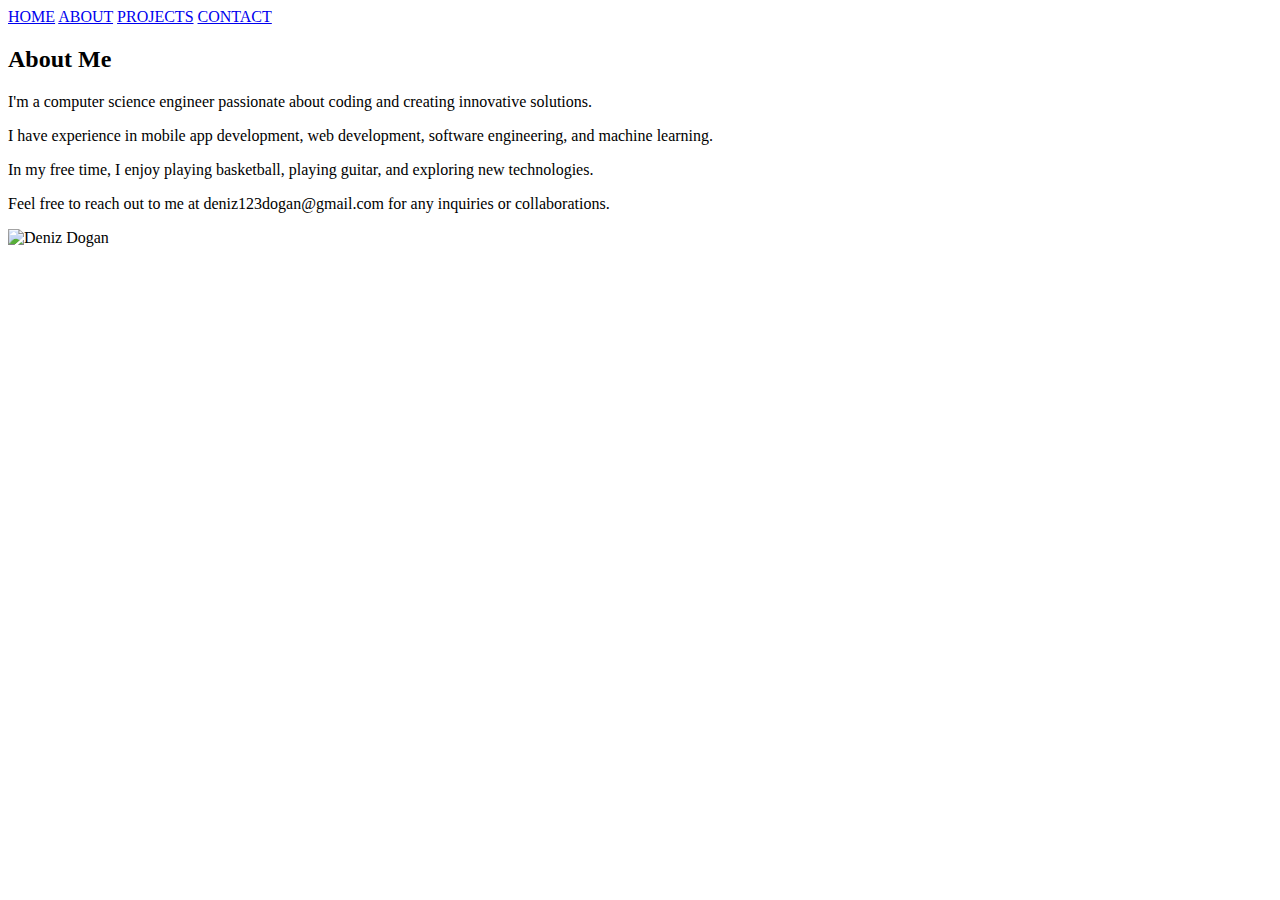
==== pages/about.html @ 8bddb428 "update" ====
<!DOCTYPE html>
<html lang="en">
<head>
    <meta charset="UTF-8">
    <meta name="viewport" content="width=device-width, initial-scale=1.0">
    <link rel="stylesheet" href="css/topbar.css">
    <link rel="stylesheet" href="css/about.css">
    <link rel="stylesheet" href="css/font_family.css">
    <link rel="stylesheet" href="css/default.css">
    <title>About Me</title>
</head>
<body>
    <div class="topbar">
        <div class="wrapper target">
            <div class="center">
                <a href="/">HOME</a>
                <a href="about.html">ABOUT</a>
                <a href="projects.html">PROJECTS</a>
                <a href="contact.html">CONTACT</a>
            </div>
        </div>
    </div>
    <div class="container">
        <div class="about-content">
            <h2>About Me</h2>
            <p>I'm a computer science engineer passionate about coding and creating innovative solutions.</p>
            <p>I have experience in mobile app development, web development, software engineering, and machine learning.</p>
            <p>In my free time, I enjoy playing basketball, playing guitar, and exploring new technologies.</p>
            <p>Feel free to reach out to me at deniz123dogan@gmail.com for any inquiries or collaborations.</p>
        </div>
        <div class="about-image">
            <img src="img/user/me.png" alt="Deniz Dogan">
        </div>
    </div>

    <script src="js/script.js"></script>
    <script src="js/search.js"></script>
    <script src="js/scroll.js"></script>
</body>
</html>
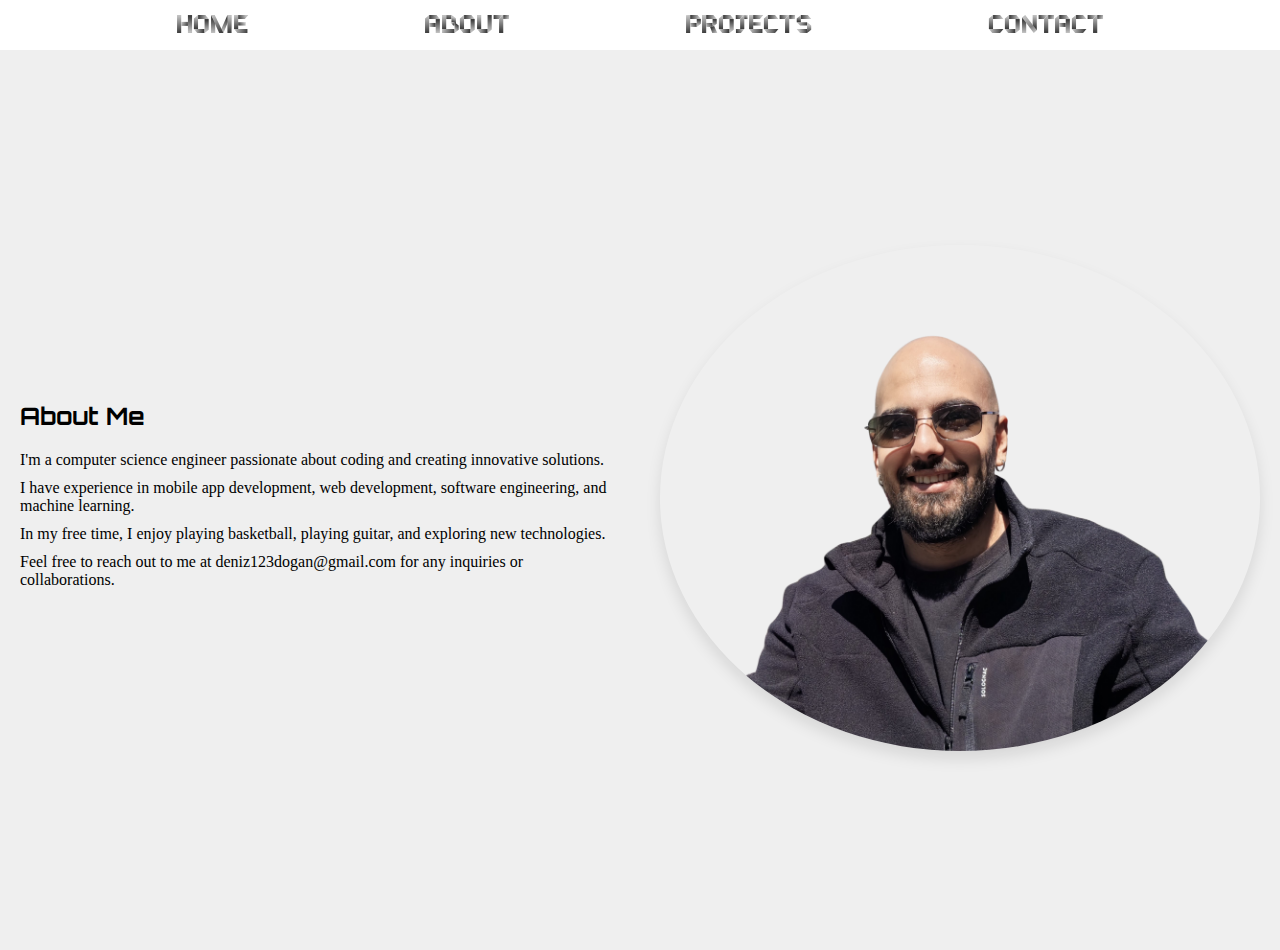
==== commit bc95089c: "update" ====
--- a/pages/about.html
+++ b/pages/about.html
@@ -3,10 +3,10 @@
 <head>
     <meta charset="UTF-8">
     <meta name="viewport" content="width=device-width, initial-scale=1.0">
-    <link rel="stylesheet" href="css/topbar.css">
-    <link rel="stylesheet" href="css/about.css">
-    <link rel="stylesheet" href="css/font_family.css">
-    <link rel="stylesheet" href="css/default.css">
+    <link rel="stylesheet" href="../css/topbar.css">
+    <link rel="stylesheet" href="../css/about.css">
+    <link rel="stylesheet" href="../css/font_family.css">
+    <link rel="stylesheet" href="../css/default.css">
     <title>About Me</title>
 </head>
 <body>
@@ -29,12 +29,12 @@
             <p>Feel free to reach out to me at deniz123dogan@gmail.com for any inquiries or collaborations.</p>
         </div>
         <div class="about-image">
-            <img src="img/user/me.png" alt="Deniz Dogan">
+            <img src="../img/user/me.png" alt="Deniz Dogan">
         </div>
     </div>
 
-    <script src="js/script.js"></script>
-    <script src="js/search.js"></script>
-    <script src="js/scroll.js"></script>
+    <script src="../js/script.js"></script>
+    <script src="../js/search.js"></script>
+    <script src="../js/scroll.js"></script>
 </body>
 </html>
--- a/css/topbar.css
+++ b/css/topbar.css
@@ -0,0 +1,77 @@
+.topbar {
+    width: 100%;
+    height: 50px;
+    display: flex;
+    flex-wrap: wrap;
+    justify-content: center;
+    font-family: "Foldit", sans-serif;
+    font-size: 45px;
+    font-weight: 700;
+    background-color: #fff;
+}
+
+.topbar .wrapper {
+    width: 100%;
+    max-width: 1366px;
+    display: flex;
+}
+
+
+
+.topbar .center {
+    flex: 6;
+    height: 100%;
+    display: flex;
+    align-items: center;
+    justify-content: space-evenly;
+}
+
+
+
+/* Scroll Animation */
+
+.topbar .wrapper {
+    opacity: 0;
+    transition: all 0.9s;
+    transform: translateY(-10px);
+}
+
+.topbar .wrapper.active {
+    opacity: 1;
+    transform: translateY(0px);
+}
+
+.topbar .center a {
+    transition: all 0.3s;
+    transform: translateX(-20px);
+    opacity: 0;
+    font-size: 15px;
+}
+
+.topbar .wrapper.active .center a {
+    transition: all 0.5s;
+    transform: translateX(0px);
+    opacity: 1;
+    font-size: 45px;
+}
+
+.topbar .wrapper.active .center a:nth-child(2) {
+    transition-duration: 0.8s;
+}
+
+.topbar .wrapper.active .center a:nth-child(3) {
+    transition-duration: 1.1s;
+}
+
+.topbar .wrapper.active .center a:nth-child(4) {
+    transition-duration: 1.4s;
+}
+
+/* Responsive Area */
+
+@media(max-width:1300px){
+    .topbar .wrapper.active .center a {
+        font-size: 25px;
+        
+    }
+}--- a/css/about.css
+++ b/css/about.css
@@ -0,0 +1,37 @@
+.container {
+    display: flex;
+    align-items: center;
+    justify-content: center;
+    height: 100vh;
+}
+
+.about-content {
+    flex: 1;
+    padding: 20px;
+}
+
+.about-content h2 {
+    margin-bottom: 20px;
+    font-family: "Orbitron", sans-serif;
+}
+
+.about-content p {
+    margin-bottom: 10px;
+}
+
+.about-image {
+    flex: 1;
+    padding: 20px;
+    text-align: center;
+}
+
+.about-image img {
+    max-width: 100%;
+    border-radius: 50%;
+    box-shadow: 0px 8px 15px rgba(0, 0, 0, 0.1);
+    transition: transform 0.3s ease;
+}
+
+.about-image img:hover {
+    transform: scale(1.1);
+}
--- a/css/font_family.css
+++ b/css/font_family.css
@@ -0,0 +1,33 @@
+/* Google fonts including area */
+
+@import url('https://fonts.googleapis.com/css2?family=Bungee+Spice&display=swap');
+@import url('https://fonts.googleapis.com/css2?family=Poppins:ital,wght@0,100;0,200;0,300;0,400;0,500;0,600;0,700;0,800;0,900;1,100;1,200;1,300;1,400;1,500;1,600;1,700;1,800;1,900&display=swap');
+@import url('https://fonts.googleapis.com/css2?family=Sixtyfour&display=swap');
+@import url('https://fonts.googleapis.com/css2?family=Orbitron:wght@400..900&display=swap');
+@import url('https://fonts.googleapis.com/css2?family=Foldit:wght@100..900&display=swap');
+
+
+
+/* 
+? Google fonts usage area
+
+
+
+! Regular type:
+font-family: "Poppins", sans-serif;
+
+
+! Subtitle type:
+font-family: "Orbitron", sans-serif;
+
+
+
+! Title type:
+font-family: "Bungee Spice", sans-serif;
+font-family: "Sixtyfour", sans-serif;
+font-family: "Foldit", sans-serif;
+
+
+
+
+*/--- a/css/default.css
+++ b/css/default.css
@@ -0,0 +1,32 @@
+*{
+    margin: 0;
+    padding: 0;
+    box-sizing: border-box;
+}
+
+html::-webkit-scrollbar{
+    width: 0px;
+}
+html{
+    scroll-behavior: smooth;
+}
+
+body{
+    width: 100%;
+    height: auto;
+    min-height: 100vh;
+    background-color: #efefef;
+}
+
+img, video {
+    width: 100%;
+}
+
+a, a:active, a:link, a::before, a::after{
+    color:black;
+    text-decoration: none;
+}
+
+ul{
+    list-style: none;
+}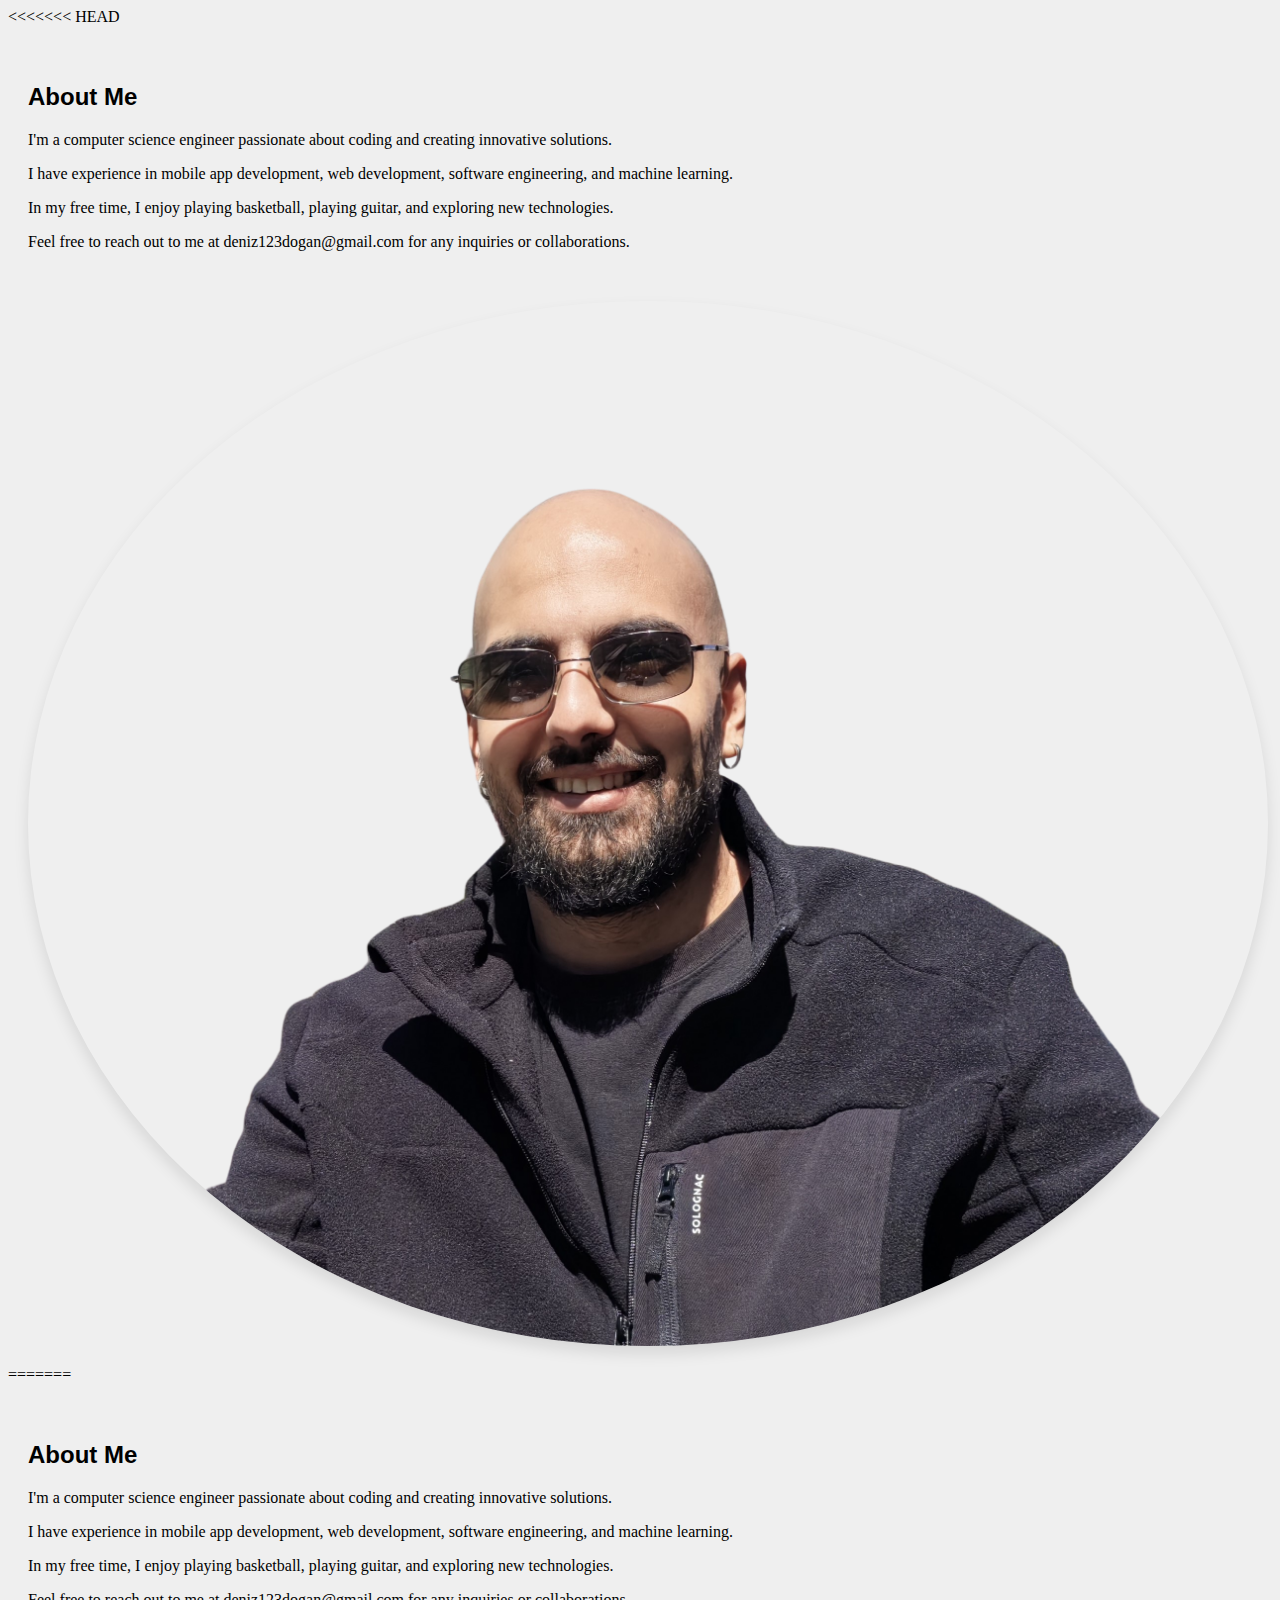
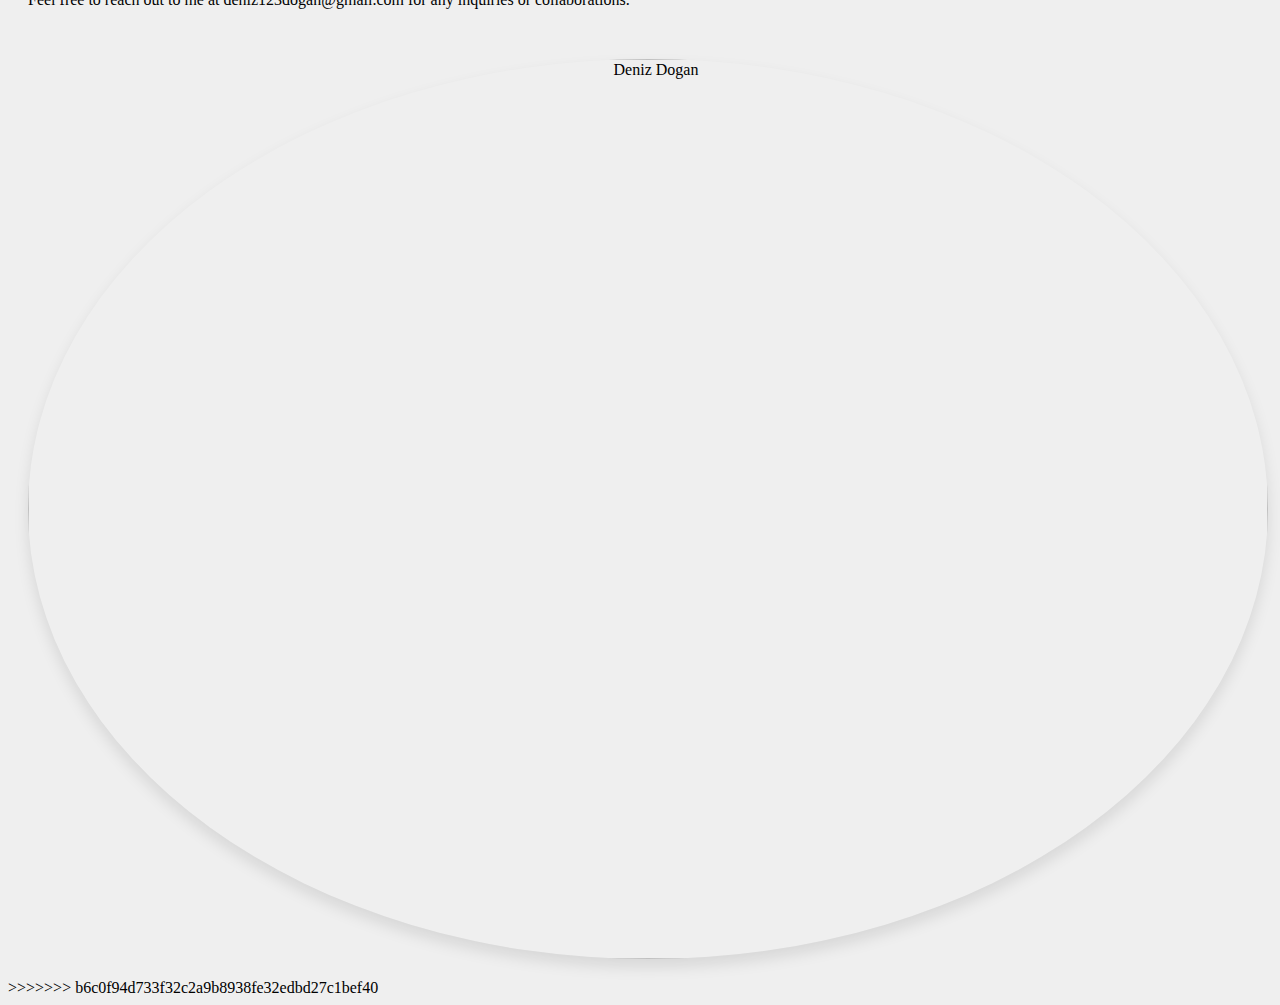
==== commit d44586de: "Merge conflicts resolved" ====
--- a/pages/about.html
+++ b/pages/about.html
@@ -1,3 +1,4 @@
+<<<<<<< HEAD
 <!DOCTYPE html>
 <html lang="en">
 <head>
@@ -38,3 +39,45 @@
     <script src="../js/scroll.js"></script>
 </body>
 </html>
+=======
+<!DOCTYPE html>
+<html lang="en">
+<head>
+    <meta charset="UTF-8">
+    <meta name="viewport" content="width=device-width, initial-scale=1.0">
+    <link rel="stylesheet" href="css/topbar.css">
+    <link rel="stylesheet" href="css/about.css">
+    <link rel="stylesheet" href="css/font_family.css">
+    <link rel="stylesheet" href="css/default.css">
+    <title>About Me</title>
+</head>
+<body>
+    <div class="topbar">
+        <div class="wrapper target">
+            <div class="center">
+                <a href="/">HOME</a>
+                <a href="about.html">ABOUT</a>
+                <a href="projects.html">PROJECTS</a>
+                <a href="contact.html">CONTACT</a>
+            </div>
+        </div>
+    </div>
+    <div class="container">
+        <div class="about-content">
+            <h2>About Me</h2>
+            <p>I'm a computer science engineer passionate about coding and creating innovative solutions.</p>
+            <p>I have experience in mobile app development, web development, software engineering, and machine learning.</p>
+            <p>In my free time, I enjoy playing basketball, playing guitar, and exploring new technologies.</p>
+            <p>Feel free to reach out to me at deniz123dogan@gmail.com for any inquiries or collaborations.</p>
+        </div>
+        <div class="about-image">
+            <img src="img/user/me.png" alt="Deniz Dogan">
+        </div>
+    </div>
+
+    <script src="js/script.js"></script>
+    <script src="js/search.js"></script>
+    <script src="js/scroll.js"></script>
+</body>
+</html>
+>>>>>>> b6c0f94d733f32c2a9b8938fe32edbd27c1bef40
--- a/css/topbar.css
+++ b/css/topbar.css
@@ -1,77 +1,156 @@
-.topbar {
-    width: 100%;
-    height: 50px;
-    display: flex;
-    flex-wrap: wrap;
-    justify-content: center;
-    font-family: "Foldit", sans-serif;
-    font-size: 45px;
-    font-weight: 700;
-    background-color: #fff;
-}
-
-.topbar .wrapper {
-    width: 100%;
-    max-width: 1366px;
-    display: flex;
-}
-
-
-
-.topbar .center {
-    flex: 6;
-    height: 100%;
-    display: flex;
-    align-items: center;
-    justify-content: space-evenly;
-}
-
-
-
-/* Scroll Animation */
-
-.topbar .wrapper {
-    opacity: 0;
-    transition: all 0.9s;
-    transform: translateY(-10px);
-}
-
-.topbar .wrapper.active {
-    opacity: 1;
-    transform: translateY(0px);
-}
-
-.topbar .center a {
-    transition: all 0.3s;
-    transform: translateX(-20px);
-    opacity: 0;
-    font-size: 15px;
-}
-
-.topbar .wrapper.active .center a {
-    transition: all 0.5s;
-    transform: translateX(0px);
-    opacity: 1;
-    font-size: 45px;
-}
-
-.topbar .wrapper.active .center a:nth-child(2) {
-    transition-duration: 0.8s;
-}
-
-.topbar .wrapper.active .center a:nth-child(3) {
-    transition-duration: 1.1s;
-}
-
-.topbar .wrapper.active .center a:nth-child(4) {
-    transition-duration: 1.4s;
-}
-
-/* Responsive Area */
-
-@media(max-width:1300px){
-    .topbar .wrapper.active .center a {
-        font-size: 25px;
-        
-    }
+<<<<<<< HEAD
+.topbar {
+    width: 100%;
+    height: 50px;
+    display: flex;
+    flex-wrap: wrap;
+    justify-content: center;
+    font-family: "Foldit", sans-serif;
+    font-size: 45px;
+    font-weight: 700;
+    background-color: #fff;
+}
+
+.topbar .wrapper {
+    width: 100%;
+    max-width: 1366px;
+    display: flex;
+}
+
+
+
+.topbar .center {
+    flex: 6;
+    height: 100%;
+    display: flex;
+    align-items: center;
+    justify-content: space-evenly;
+}
+
+
+
+/* Scroll Animation */
+
+.topbar .wrapper {
+    opacity: 0;
+    transition: all 0.9s;
+    transform: translateY(-10px);
+}
+
+.topbar .wrapper.active {
+    opacity: 1;
+    transform: translateY(0px);
+}
+
+.topbar .center a {
+    transition: all 0.3s;
+    transform: translateX(-20px);
+    opacity: 0;
+    font-size: 15px;
+}
+
+.topbar .wrapper.active .center a {
+    transition: all 0.5s;
+    transform: translateX(0px);
+    opacity: 1;
+    font-size: 45px;
+}
+
+.topbar .wrapper.active .center a:nth-child(2) {
+    transition-duration: 0.8s;
+}
+
+.topbar .wrapper.active .center a:nth-child(3) {
+    transition-duration: 1.1s;
+}
+
+.topbar .wrapper.active .center a:nth-child(4) {
+    transition-duration: 1.4s;
+}
+
+/* Responsive Area */
+
+@media(max-width:1300px){
+    .topbar .wrapper.active .center a {
+        font-size: 25px;
+        
+    }
+=======
+.topbar {
+    width: 100%;
+    height: 50px;
+    display: flex;
+    flex-wrap: wrap;
+    justify-content: center;
+    font-family: "Foldit", sans-serif;
+    font-size: 45px;
+    font-weight: 700;
+    background-color: #fff;
+}
+
+.topbar .wrapper {
+    width: 100%;
+    max-width: 1366px;
+    display: flex;
+}
+
+
+
+.topbar .center {
+    flex: 6;
+    height: 100%;
+    display: flex;
+    align-items: center;
+    justify-content: space-evenly;
+}
+
+
+
+/* Scroll Animation */
+
+.topbar .wrapper {
+    opacity: 0;
+    transition: all 0.9s;
+    transform: translateY(-10px);
+}
+
+.topbar .wrapper.active {
+    opacity: 1;
+    transform: translateY(0px);
+}
+
+.topbar .center a {
+    transition: all 0.3s;
+    transform: translateX(-20px);
+    opacity: 0;
+    font-size: 15px;
+}
+
+.topbar .wrapper.active .center a {
+    transition: all 0.5s;
+    transform: translateX(0px);
+    opacity: 1;
+    font-size: 45px;
+}
+
+.topbar .wrapper.active .center a:nth-child(2) {
+    transition-duration: 0.8s;
+}
+
+.topbar .wrapper.active .center a:nth-child(3) {
+    transition-duration: 1.1s;
+}
+
+.topbar .wrapper.active .center a:nth-child(4) {
+    transition-duration: 1.4s;
+}
+
+/* Responsive Area */
+
+@media(max-width:1300px){
+    .topbar .wrapper.active .center a {
+        font-size: 25px;
+        
+    }
+>>>>>>> b6c0f94d733f32c2a9b8938fe32edbd27c1bef40
 }--- a/css/about.css
+++ b/css/about.css
@@ -1,37 +1,77 @@
-.container {
-    display: flex;
-    align-items: center;
-    justify-content: center;
-    height: 100vh;
-}
-
-.about-content {
-    flex: 1;
-    padding: 20px;
-}
-
-.about-content h2 {
-    margin-bottom: 20px;
-    font-family: "Orbitron", sans-serif;
-}
-
-.about-content p {
-    margin-bottom: 10px;
-}
-
-.about-image {
-    flex: 1;
-    padding: 20px;
-    text-align: center;
-}
-
-.about-image img {
-    max-width: 100%;
-    border-radius: 50%;
-    box-shadow: 0px 8px 15px rgba(0, 0, 0, 0.1);
-    transition: transform 0.3s ease;
-}
-
-.about-image img:hover {
-    transform: scale(1.1);
-}
+<<<<<<< HEAD
+.container {
+    display: flex;
+    align-items: center;
+    justify-content: center;
+    height: 100vh;
+}
+
+.about-content {
+    flex: 1;
+    padding: 20px;
+}
+
+.about-content h2 {
+    margin-bottom: 20px;
+    font-family: "Orbitron", sans-serif;
+}
+
+.about-content p {
+    margin-bottom: 10px;
+}
+
+.about-image {
+    flex: 1;
+    padding: 20px;
+    text-align: center;
+}
+
+.about-image img {
+    max-width: 100%;
+    border-radius: 50%;
+    box-shadow: 0px 8px 15px rgba(0, 0, 0, 0.1);
+    transition: transform 0.3s ease;
+}
+
+.about-image img:hover {
+    transform: scale(1.1);
+}
+=======
+.container {
+    display: flex;
+    align-items: center;
+    justify-content: center;
+    height: 100vh;
+}
+
+.about-content {
+    flex: 1;
+    padding: 20px;
+}
+
+.about-content h2 {
+    margin-bottom: 20px;
+    font-family: "Orbitron", sans-serif;
+}
+
+.about-content p {
+    margin-bottom: 10px;
+}
+
+.about-image {
+    flex: 1;
+    padding: 20px;
+    text-align: center;
+}
+
+.about-image img {
+    max-width: 100%;
+    border-radius: 50%;
+    box-shadow: 0px 8px 15px rgba(0, 0, 0, 0.1);
+    transition: transform 0.3s ease;
+}
+
+.about-image img:hover {
+    transform: scale(1.1);
+}
+>>>>>>> b6c0f94d733f32c2a9b8938fe32edbd27c1bef40
--- a/css/font_family.css
+++ b/css/font_family.css
@@ -1,33 +1,68 @@
-/* Google fonts including area */
-
-@import url('https://fonts.googleapis.com/css2?family=Bungee+Spice&display=swap');
-@import url('https://fonts.googleapis.com/css2?family=Poppins:ital,wght@0,100;0,200;0,300;0,400;0,500;0,600;0,700;0,800;0,900;1,100;1,200;1,300;1,400;1,500;1,600;1,700;1,800;1,900&display=swap');
-@import url('https://fonts.googleapis.com/css2?family=Sixtyfour&display=swap');
-@import url('https://fonts.googleapis.com/css2?family=Orbitron:wght@400..900&display=swap');
-@import url('https://fonts.googleapis.com/css2?family=Foldit:wght@100..900&display=swap');
-
-
-
-/* 
-? Google fonts usage area
-
-
-
-! Regular type:
-font-family: "Poppins", sans-serif;
-
-
-! Subtitle type:
-font-family: "Orbitron", sans-serif;
-
-
-
-! Title type:
-font-family: "Bungee Spice", sans-serif;
-font-family: "Sixtyfour", sans-serif;
-font-family: "Foldit", sans-serif;
-
-
-
-
+<<<<<<< HEAD
+/* Google fonts including area */
+
+@import url('https://fonts.googleapis.com/css2?family=Bungee+Spice&display=swap');
+@import url('https://fonts.googleapis.com/css2?family=Poppins:ital,wght@0,100;0,200;0,300;0,400;0,500;0,600;0,700;0,800;0,900;1,100;1,200;1,300;1,400;1,500;1,600;1,700;1,800;1,900&display=swap');
+@import url('https://fonts.googleapis.com/css2?family=Sixtyfour&display=swap');
+@import url('https://fonts.googleapis.com/css2?family=Orbitron:wght@400..900&display=swap');
+@import url('https://fonts.googleapis.com/css2?family=Foldit:wght@100..900&display=swap');
+
+
+
+/* 
+? Google fonts usage area
+
+
+
+! Regular type:
+font-family: "Poppins", sans-serif;
+
+
+! Subtitle type:
+font-family: "Orbitron", sans-serif;
+
+
+
+! Title type:
+font-family: "Bungee Spice", sans-serif;
+font-family: "Sixtyfour", sans-serif;
+font-family: "Foldit", sans-serif;
+
+
+
+
+=======
+/* Google fonts including area */
+
+@import url('https://fonts.googleapis.com/css2?family=Bungee+Spice&display=swap');
+@import url('https://fonts.googleapis.com/css2?family=Poppins:ital,wght@0,100;0,200;0,300;0,400;0,500;0,600;0,700;0,800;0,900;1,100;1,200;1,300;1,400;1,500;1,600;1,700;1,800;1,900&display=swap');
+@import url('https://fonts.googleapis.com/css2?family=Sixtyfour&display=swap');
+@import url('https://fonts.googleapis.com/css2?family=Orbitron:wght@400..900&display=swap');
+@import url('https://fonts.googleapis.com/css2?family=Foldit:wght@100..900&display=swap');
+
+
+
+/* 
+? Google fonts usage area
+
+
+
+! Regular type:
+font-family: "Poppins", sans-serif;
+
+
+! Subtitle type:
+font-family: "Orbitron", sans-serif;
+
+
+
+! Title type:
+font-family: "Bungee Spice", sans-serif;
+font-family: "Sixtyfour", sans-serif;
+font-family: "Foldit", sans-serif;
+
+
+
+
+>>>>>>> b6c0f94d733f32c2a9b8938fe32edbd27c1bef40
 */--- a/css/default.css
+++ b/css/default.css
@@ -1,32 +1,66 @@
-*{
-    margin: 0;
-    padding: 0;
-    box-sizing: border-box;
-}
-
-html::-webkit-scrollbar{
-    width: 0px;
-}
-html{
-    scroll-behavior: smooth;
-}
-
-body{
-    width: 100%;
-    height: auto;
-    min-height: 100vh;
-    background-color: #efefef;
-}
-
-img, video {
-    width: 100%;
-}
-
-a, a:active, a:link, a::before, a::after{
-    color:black;
-    text-decoration: none;
-}
-
-ul{
-    list-style: none;
+<<<<<<< HEAD
+*{
+    margin: 0;
+    padding: 0;
+    box-sizing: border-box;
+}
+
+html::-webkit-scrollbar{
+    width: 0px;
+}
+html{
+    scroll-behavior: smooth;
+}
+
+body{
+    width: 100%;
+    height: auto;
+    min-height: 100vh;
+    background-color: #efefef;
+}
+
+img, video {
+    width: 100%;
+}
+
+a, a:active, a:link, a::before, a::after{
+    color:black;
+    text-decoration: none;
+}
+
+ul{
+    list-style: none;
+=======
+*{
+    margin: 0;
+    padding: 0;
+    box-sizing: border-box;
+}
+
+html::-webkit-scrollbar{
+    width: 0px;
+}
+html{
+    scroll-behavior: smooth;
+}
+
+body{
+    width: 100%;
+    height: auto;
+    min-height: 100vh;
+    background-color: #efefef;
+}
+
+img, video {
+    width: 100%;
+}
+
+a, a:active, a:link, a::before, a::after{
+    color:black;
+    text-decoration: none;
+}
+
+ul{
+    list-style: none;
+>>>>>>> b6c0f94d733f32c2a9b8938fe32edbd27c1bef40
 }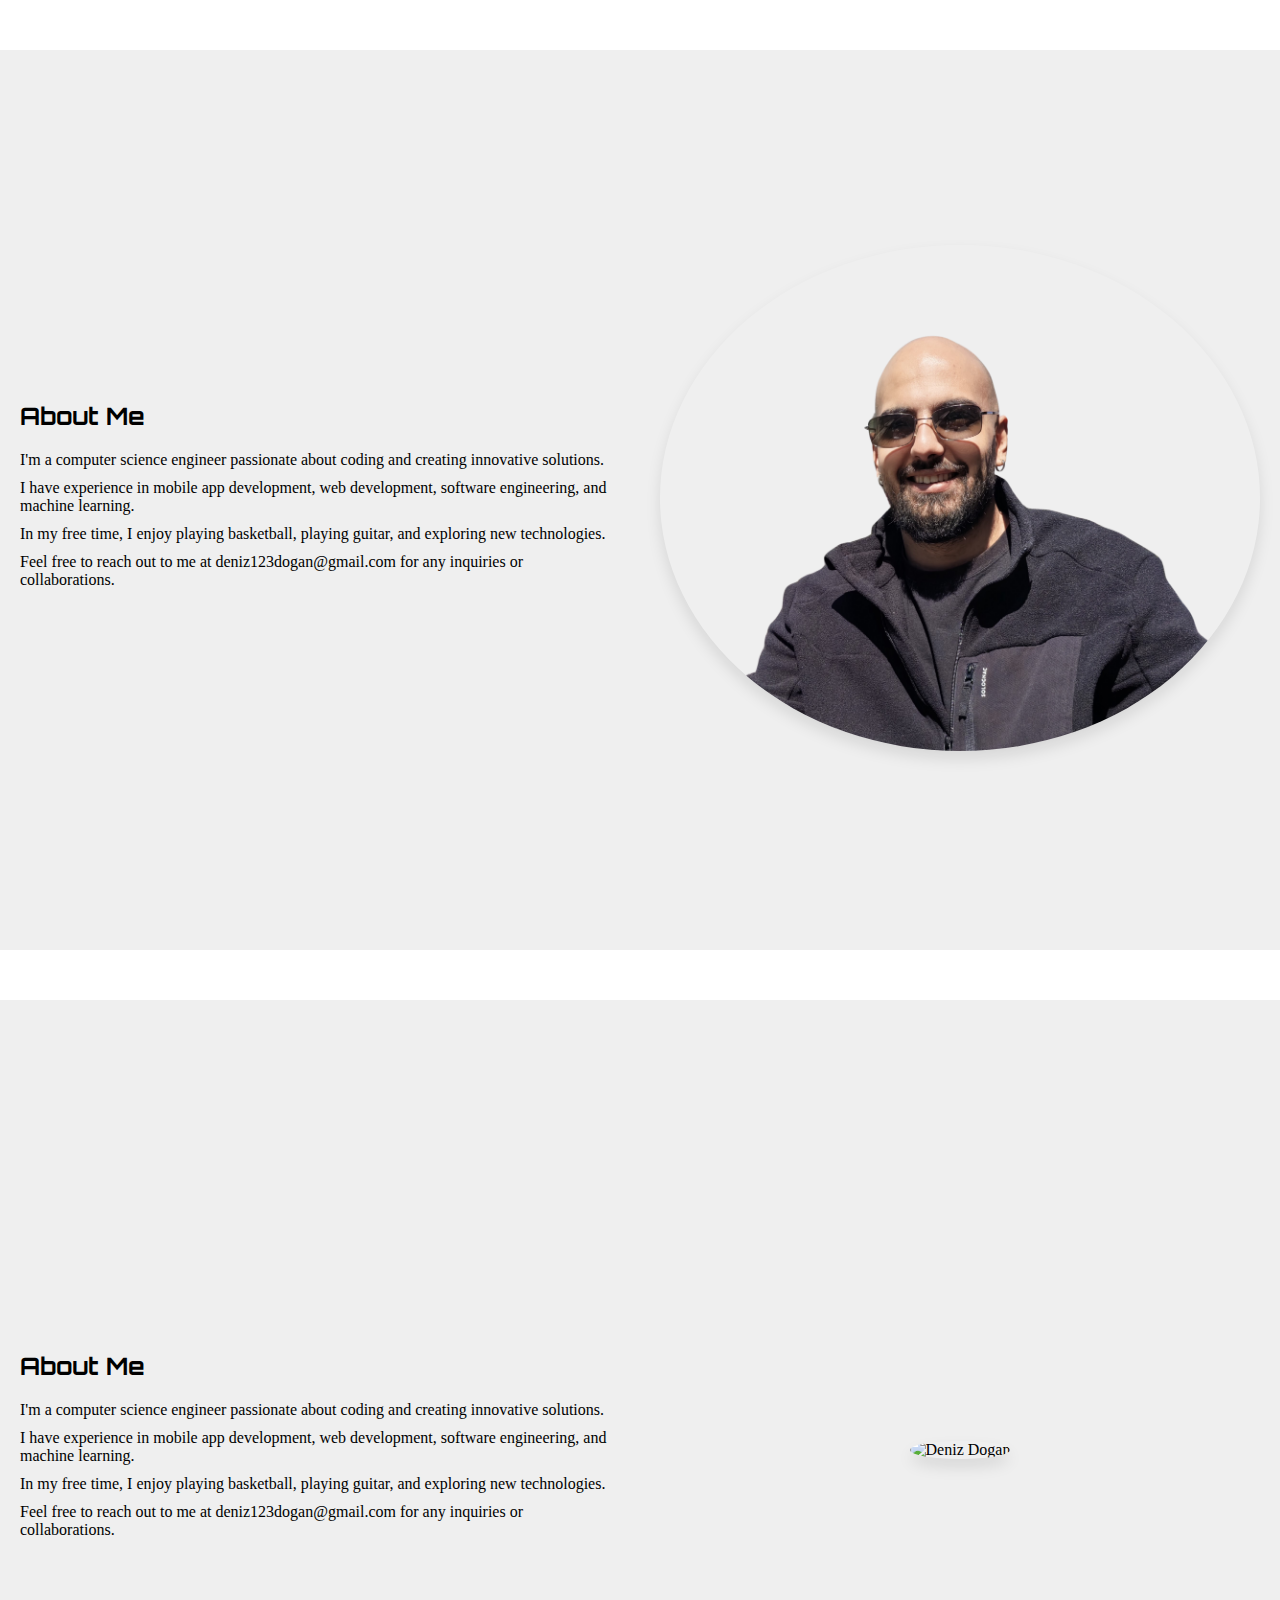
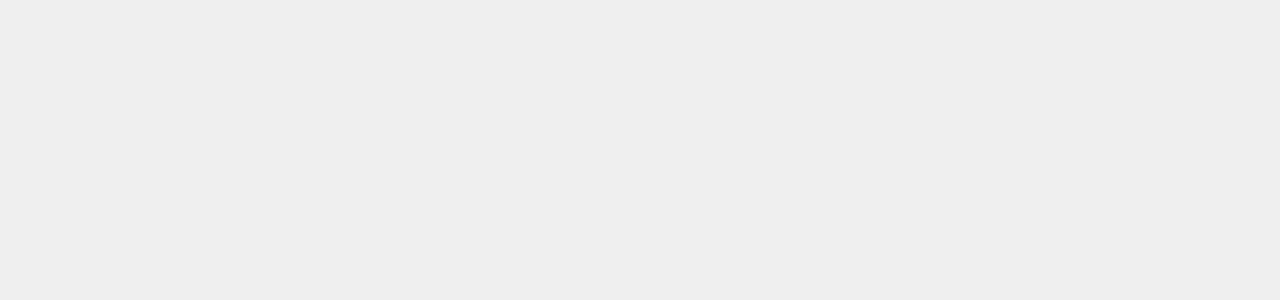
==== commit a0636229: "Merge conflicts resolved" ====
--- a/pages/about.html
+++ b/pages/about.html
@@ -1,4 +1,3 @@
-<<<<<<< HEAD
 <!DOCTYPE html>
 <html lang="en">
 <head>
@@ -39,7 +38,6 @@
     <script src="../js/scroll.js"></script>
 </body>
 </html>
-=======
 <!DOCTYPE html>
 <html lang="en">
 <head>
@@ -80,4 +78,3 @@
     <script src="js/scroll.js"></script>
 </body>
 </html>
->>>>>>> b6c0f94d733f32c2a9b8938fe32edbd27c1bef40
--- a/css/topbar.css
+++ b/css/topbar.css
@@ -1,4 +1,3 @@
-<<<<<<< HEAD
 .topbar {
     width: 100%;
     height: 50px;
@@ -75,7 +74,7 @@
         font-size: 25px;
         
     }
-=======
+}
 .topbar {
     width: 100%;
     height: 50px;
@@ -152,5 +151,4 @@
         font-size: 25px;
         
     }
->>>>>>> b6c0f94d733f32c2a9b8938fe32edbd27c1bef40
 }--- a/css/about.css
+++ b/css/about.css
@@ -1,4 +1,3 @@
-<<<<<<< HEAD
 .container {
     display: flex;
     align-items: center;
@@ -36,7 +35,7 @@
 .about-image img:hover {
     transform: scale(1.1);
 }
-=======
+
 .container {
     display: flex;
     align-items: center;
@@ -73,5 +72,4 @@
 
 .about-image img:hover {
     transform: scale(1.1);
-}
->>>>>>> b6c0f94d733f32c2a9b8938fe32edbd27c1bef40
+}--- a/css/font_family.css
+++ b/css/font_family.css
@@ -1,4 +1,3 @@
-<<<<<<< HEAD
 /* Google fonts including area */
 
 @import url('https://fonts.googleapis.com/css2?family=Bungee+Spice&display=swap');
@@ -64,5 +63,4 @@
 
 
 
->>>>>>> b6c0f94d733f32c2a9b8938fe32edbd27c1bef40
 */--- a/css/default.css
+++ b/css/default.css
@@ -1,4 +1,3 @@
-<<<<<<< HEAD
 *{
     margin: 0;
     padding: 0;
@@ -30,7 +29,7 @@
 
 ul{
     list-style: none;
-=======
+}
 *{
     margin: 0;
     padding: 0;
@@ -62,5 +61,4 @@
 
 ul{
     list-style: none;
->>>>>>> b6c0f94d733f32c2a9b8938fe32edbd27c1bef40
 }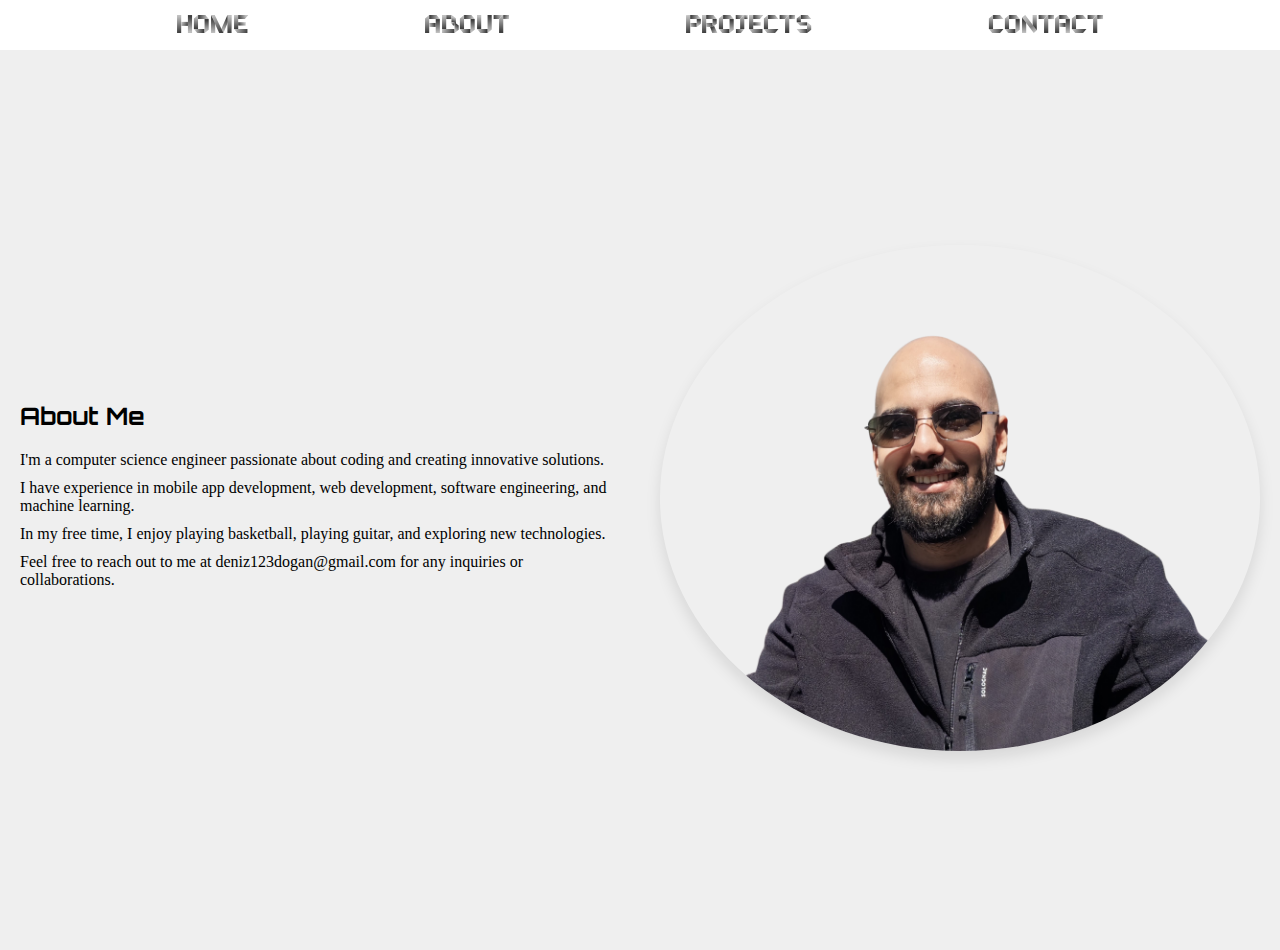
==== commit d2ba5f33: "update" ====
--- a/pages/about.html
+++ b/pages/about.html
@@ -38,43 +38,3 @@
     <script src="../js/scroll.js"></script>
 </body>
 </html>
-<!DOCTYPE html>
-<html lang="en">
-<head>
-    <meta charset="UTF-8">
-    <meta name="viewport" content="width=device-width, initial-scale=1.0">
-    <link rel="stylesheet" href="css/topbar.css">
-    <link rel="stylesheet" href="css/about.css">
-    <link rel="stylesheet" href="css/font_family.css">
-    <link rel="stylesheet" href="css/default.css">
-    <title>About Me</title>
-</head>
-<body>
-    <div class="topbar">
-        <div class="wrapper target">
-            <div class="center">
-                <a href="/">HOME</a>
-                <a href="about.html">ABOUT</a>
-                <a href="projects.html">PROJECTS</a>
-                <a href="contact.html">CONTACT</a>
-            </div>
-        </div>
-    </div>
-    <div class="container">
-        <div class="about-content">
-            <h2>About Me</h2>
-            <p>I'm a computer science engineer passionate about coding and creating innovative solutions.</p>
-            <p>I have experience in mobile app development, web development, software engineering, and machine learning.</p>
-            <p>In my free time, I enjoy playing basketball, playing guitar, and exploring new technologies.</p>
-            <p>Feel free to reach out to me at deniz123dogan@gmail.com for any inquiries or collaborations.</p>
-        </div>
-        <div class="about-image">
-            <img src="img/user/me.png" alt="Deniz Dogan">
-        </div>
-    </div>
-
-    <script src="js/script.js"></script>
-    <script src="js/search.js"></script>
-    <script src="js/scroll.js"></script>
-</body>
-</html>
--- a/css/topbar.css
+++ b/css/topbar.css
@@ -1,80 +1,3 @@
-.topbar {
-    width: 100%;
-    height: 50px;
-    display: flex;
-    flex-wrap: wrap;
-    justify-content: center;
-    font-family: "Foldit", sans-serif;
-    font-size: 45px;
-    font-weight: 700;
-    background-color: #fff;
-}
-
-.topbar .wrapper {
-    width: 100%;
-    max-width: 1366px;
-    display: flex;
-}
-
-
-
-.topbar .center {
-    flex: 6;
-    height: 100%;
-    display: flex;
-    align-items: center;
-    justify-content: space-evenly;
-}
-
-
-
-/* Scroll Animation */
-
-.topbar .wrapper {
-    opacity: 0;
-    transition: all 0.9s;
-    transform: translateY(-10px);
-}
-
-.topbar .wrapper.active {
-    opacity: 1;
-    transform: translateY(0px);
-}
-
-.topbar .center a {
-    transition: all 0.3s;
-    transform: translateX(-20px);
-    opacity: 0;
-    font-size: 15px;
-}
-
-.topbar .wrapper.active .center a {
-    transition: all 0.5s;
-    transform: translateX(0px);
-    opacity: 1;
-    font-size: 45px;
-}
-
-.topbar .wrapper.active .center a:nth-child(2) {
-    transition-duration: 0.8s;
-}
-
-.topbar .wrapper.active .center a:nth-child(3) {
-    transition-duration: 1.1s;
-}
-
-.topbar .wrapper.active .center a:nth-child(4) {
-    transition-duration: 1.4s;
-}
-
-/* Responsive Area */
-
-@media(max-width:1300px){
-    .topbar .wrapper.active .center a {
-        font-size: 25px;
-        
-    }
-}
 .topbar {
     width: 100%;
     height: 50px;
--- a/css/about.css
+++ b/css/about.css
@@ -35,41 +35,3 @@
 .about-image img:hover {
     transform: scale(1.1);
 }
-
-.container {
-    display: flex;
-    align-items: center;
-    justify-content: center;
-    height: 100vh;
-}
-
-.about-content {
-    flex: 1;
-    padding: 20px;
-}
-
-.about-content h2 {
-    margin-bottom: 20px;
-    font-family: "Orbitron", sans-serif;
-}
-
-.about-content p {
-    margin-bottom: 10px;
-}
-
-.about-image {
-    flex: 1;
-    padding: 20px;
-    text-align: center;
-}
-
-.about-image img {
-    max-width: 100%;
-    border-radius: 50%;
-    box-shadow: 0px 8px 15px rgba(0, 0, 0, 0.1);
-    transition: transform 0.3s ease;
-}
-
-.about-image img:hover {
-    transform: scale(1.1);
-}--- a/css/font_family.css
+++ b/css/font_family.css
@@ -1,36 +1,3 @@
-/* Google fonts including area */
-
-@import url('https://fonts.googleapis.com/css2?family=Bungee+Spice&display=swap');
-@import url('https://fonts.googleapis.com/css2?family=Poppins:ital,wght@0,100;0,200;0,300;0,400;0,500;0,600;0,700;0,800;0,900;1,100;1,200;1,300;1,400;1,500;1,600;1,700;1,800;1,900&display=swap');
-@import url('https://fonts.googleapis.com/css2?family=Sixtyfour&display=swap');
-@import url('https://fonts.googleapis.com/css2?family=Orbitron:wght@400..900&display=swap');
-@import url('https://fonts.googleapis.com/css2?family=Foldit:wght@100..900&display=swap');
-
-
-
-/* 
-? Google fonts usage area
-
-
-
-! Regular type:
-font-family: "Poppins", sans-serif;
-
-
-! Subtitle type:
-font-family: "Orbitron", sans-serif;
-
-
-
-! Title type:
-font-family: "Bungee Spice", sans-serif;
-font-family: "Sixtyfour", sans-serif;
-font-family: "Foldit", sans-serif;
-
-
-
-
-=======
 /* Google fonts including area */
 
 @import url('https://fonts.googleapis.com/css2?family=Bungee+Spice&display=swap');
--- a/css/default.css
+++ b/css/default.css
@@ -1,35 +1,3 @@
-*{
-    margin: 0;
-    padding: 0;
-    box-sizing: border-box;
-}
-
-html::-webkit-scrollbar{
-    width: 0px;
-}
-html{
-    scroll-behavior: smooth;
-}
-
-body{
-    width: 100%;
-    height: auto;
-    min-height: 100vh;
-    background-color: #efefef;
-}
-
-img, video {
-    width: 100%;
-}
-
-a, a:active, a:link, a::before, a::after{
-    color:black;
-    text-decoration: none;
-}
-
-ul{
-    list-style: none;
-}
 *{
     margin: 0;
     padding: 0;
